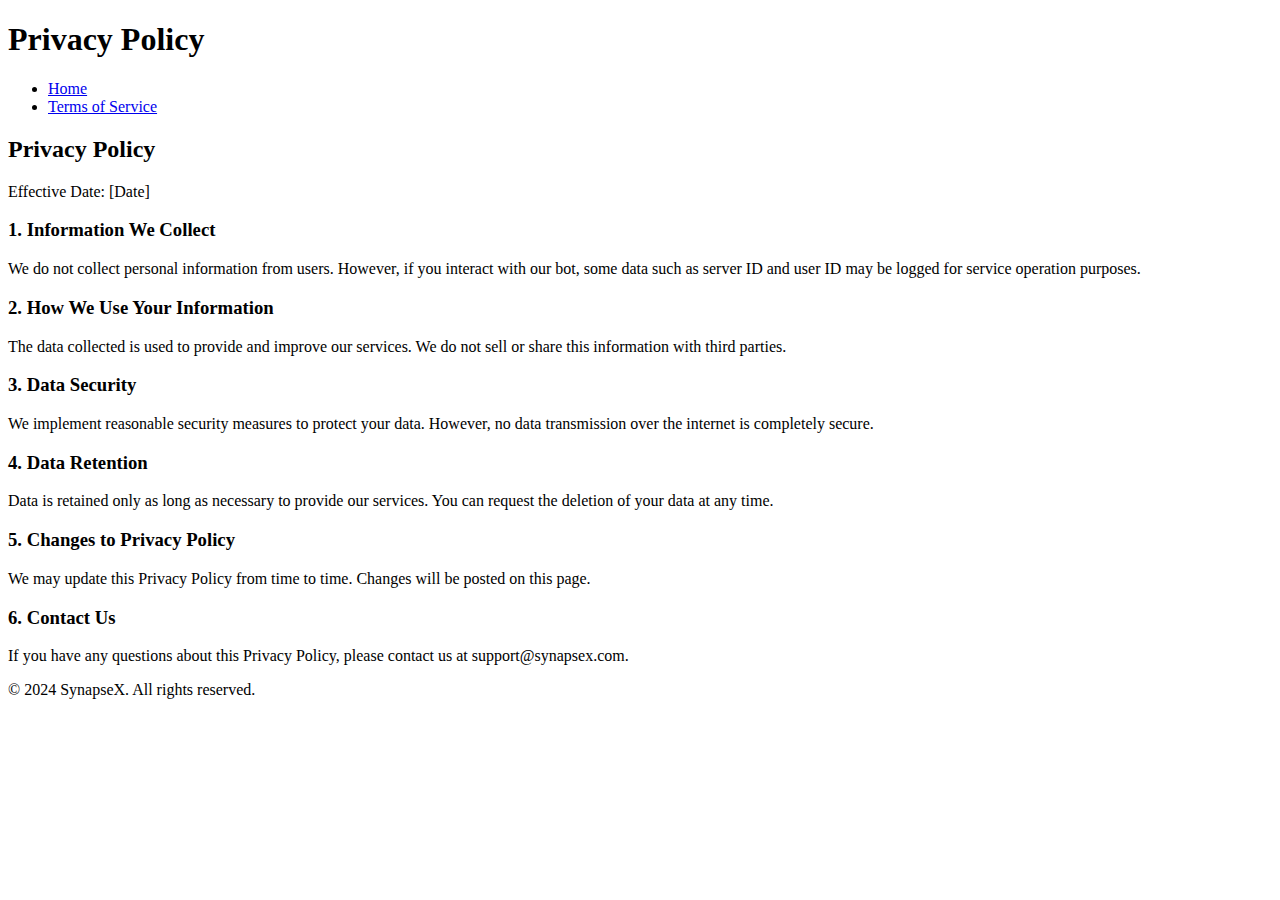
==== privacy.html @ 25adea08 "Create privacy.html" ====
<!DOCTYPE html>
<html lang="en">
<head>
    <meta charset="UTF-8">
    <meta name="viewport" content="width=device-width, initial-scale=1.0">
    <title>Privacy Policy</title>
    <link rel="stylesheet" href="styles.css">
</head>
<body>
    <header>
        <h1>Privacy Policy</h1>
        <nav>
            <ul>
                <li><a href="index.html">Home</a></li>
                <li><a href="tos.html">Terms of Service</a></li>
            </ul>
        </nav>
    </header>
    <main>
        <section>
            <h2>Privacy Policy</h2>
            <p>Effective Date: [Date]</p>
            <h3>1. Information We Collect</h3>
            <p>We do not collect personal information from users. However, if you interact with our bot, some data such as server ID and user ID may be logged for service operation purposes.</p>
            
            <h3>2. How We Use Your Information</h3>
            <p>The data collected is used to provide and improve our services. We do not sell or share this information with third parties.</p>
            
            <h3>3. Data Security</h3>
            <p>We implement reasonable security measures to protect your data. However, no data transmission over the internet is completely secure.</p>
            
            <h3>4. Data Retention</h3>
            <p>Data is retained only as long as necessary to provide our services. You can request the deletion of your data at any time.</p>
            
            <h3>5. Changes to Privacy Policy</h3>
            <p>We may update this Privacy Policy from time to time. Changes will be posted on this page.</p>
            
            <h3>6. Contact Us</h3>
            <p>If you have any questions about this Privacy Policy, please contact us at support@synapsex.com.</p>
        </section>
    </main>
    <footer>
        <p>&copy; 2024 SynapseX. All rights reserved.</p>
    </footer>
</body>
</html>
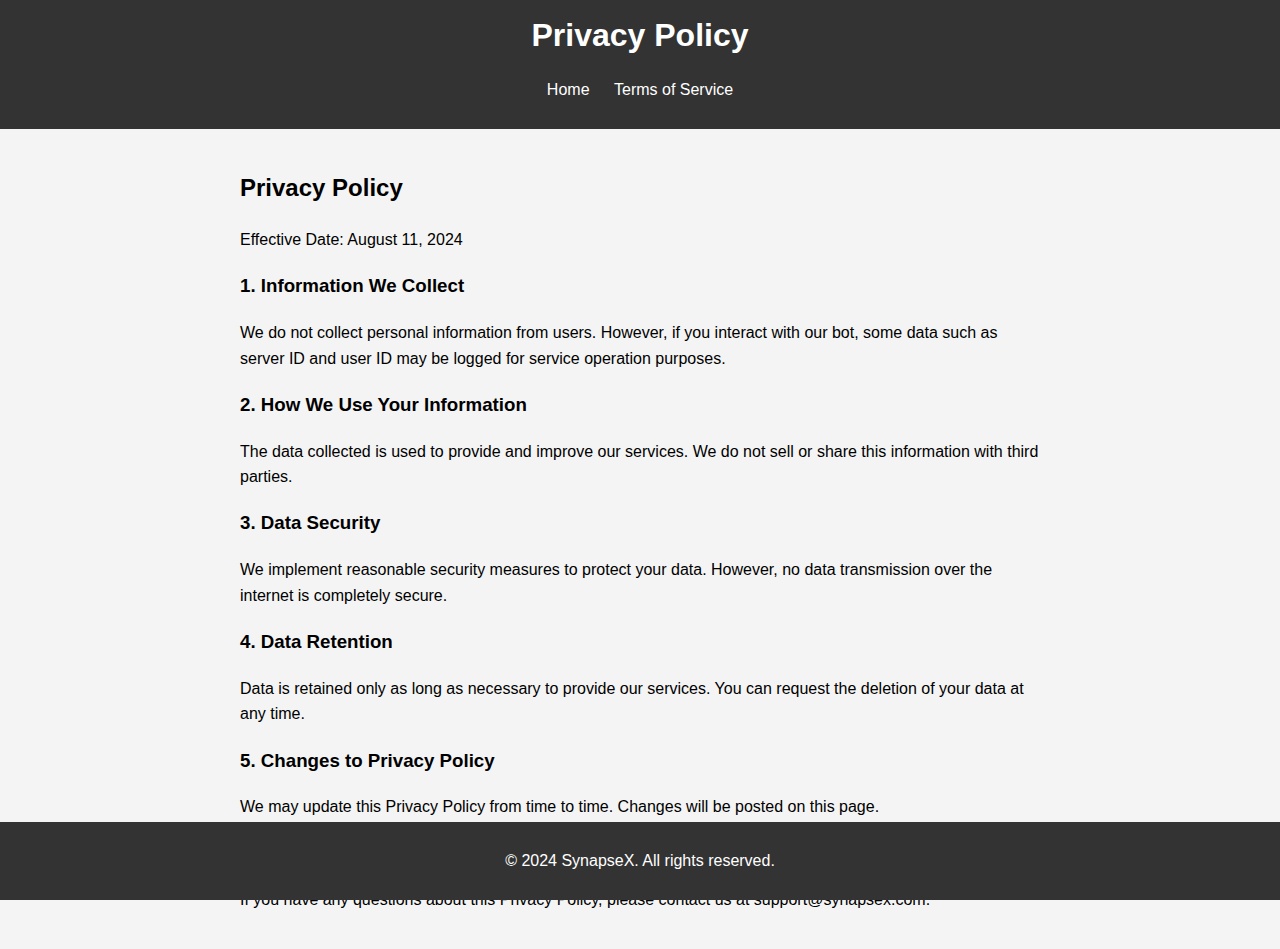
==== commit 97620917: "Update privacy.html" ====
--- a/privacy.html
+++ b/privacy.html
@@ -19,7 +19,7 @@
     <main>
         <section>
             <h2>Privacy Policy</h2>
-            <p>Effective Date: [Date]</p>
+            <p>Effective Date: August 11, 2024</p>
             <h3>1. Information We Collect</h3>
             <p>We do not collect personal information from users. However, if you interact with our bot, some data such as server ID and user ID may be logged for service operation purposes.</p>
             
--- a/styles.css
+++ b/styles.css
@@ -0,0 +1,49 @@
+body {
+    font-family: Arial, sans-serif;
+    line-height: 1.6;
+    margin: 0;
+    padding: 0;
+    background-color: #f4f4f4;
+}
+
+header {
+    background: #333;
+    color: #fff;
+    padding: 10px 0;
+    text-align: center;
+}
+
+header h1 {
+    margin: 0;
+}
+
+nav ul {
+    list-style: none;
+    padding: 0;
+}
+
+nav ul li {
+    display: inline;
+    margin: 0 10px;
+}
+
+nav ul li a {
+    color: #fff;
+    text-decoration: none;
+}
+
+main {
+    padding: 20px;
+    max-width: 800px;
+    margin: auto;
+}
+
+footer {
+    background: #333;
+    color: #fff;
+    text-align: center;
+    padding: 10px 0;
+    position: fixed;
+    bottom: 0;
+    width: 100%;
+}
